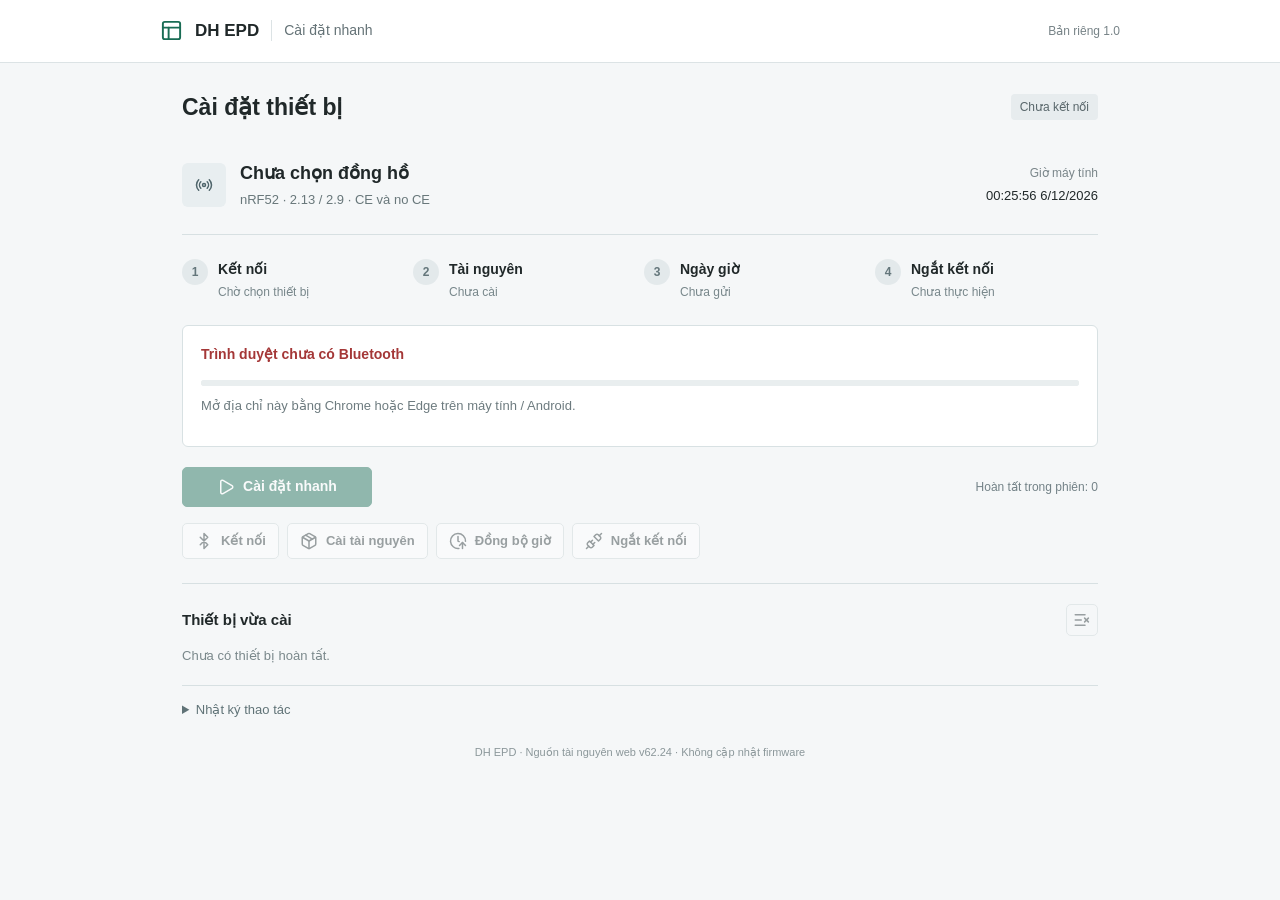
==== cai-dat-nhanh/index.html @ 700fead5 "Add files via upload" ====
<!DOCTYPE html>
<html lang="vi">
<head>
<script>window.DHQuickSetupMode=true;</script>
<link rel="stylesheet" href="quick.css">
    <meta name="epd-web-release" content="62.17">
    <meta charset="utf-8">
    <meta http-equiv="content-type" content="text/html; charset=utf-8">
    <meta name="viewport" content="width=device-width, initial-scale=1">
    <meta name="description" content="Kết nối và cài đặt đồng hồ mực điện tử: giờ, lịch, ảnh, ngày đánh dấu và cập nhật phần mềm.">
    <title>Thẻ mực điện tử - Điều khiển Bluetooth</title>
    <style>
        /* Base style reset */
        * {
            box-sizing: border-box;
            margin: 0;
            padding: 0;
        }

        [hidden] {
            display: none !important;
        }

        body {
            font-family: -apple-system, BlinkMacSystemFont, "Segoe UI", Roboto, Helvetica, Arial, sans-serif;
            line-height: 1.6;
            color: #333;
            background-color: #f5f5f5;
            padding: 10px;
            max-width: 100%;
            overflow-x: hidden;
        }

        /* Tab styles */
        .tabs-container {
            margin-bottom: 20px;
        }

        .tab-buttons {
            display: flex;
            background-color: #fff;
            border-radius: 8px 8px 0 0;
            overflow-x: auto;
            overflow-y: hidden;
            box-shadow: 0 2px 5px hwb(234 5% 13% / 0.843);
            scrollbar-width: thin;
        }

        .tab-button {
            flex: 0 0 auto;
            width: auto;
            padding: 15px 20px;
            text-align: center;
          
            border: none;
            border-bottom: 3px solid transparent;
            font-size: 16px;
            font-weight: 500;
            cursor: pointer;
            transition: all 0.3s;
            white-space: nowrap;
            min-width: 150px;
        }

        .tab-button:hover {
            background-color: #e0e0e0;
        }

        .clock75-direct-link {
            display: inline-flex;
            align-items: center;
            justify-content: center;
            text-decoration: none;
            background-color: #4a6ee0;
            color: white;
            margin: 5px;
            border-radius: 8px;
            min-height: 44px;
            box-sizing: border-box;
            box-shadow: 0 2px 5px rgba(0,0,0,0.1);
        }

        .clock75-direct-link:hover,
        .clock75-direct-link:focus-visible {
            background-color: #3a5ecf;
            color: white;
        }

        .tab-button.active {
            background-color: #fff;
            border-bottom: 3px solid #4a6ee0;
            color: #4a6ee0;
        }

        .tab-content {
            display: none;
            background-color: white;
            border-radius: 0 0 8px 8px;
            padding: 20px;
            box-shadow: 0 2px 8px rgba(0,0,0,0.1);
            animation: fadeIn 0.3s ease-in;
        }

        .tab-content.active {
            display: block;
        }

        @keyframes fadeIn {
            from { opacity: 0; }
            to { opacity: 1; }
        }

        /* Button style optimization */
        button {
            background-color: #4a6ee0;
            color: white;
            border: none;
            padding: 12px 16px;
            margin: 5px;
            border-radius: 8px;
            font-size: 16px;
            font-weight: 500;
            cursor: pointer;
            transition: all 0.2s;
            min-height: 44px; /* Touch friendly */
            flex: 1 1 auto;
            box-shadow: 0 2px 5px rgba(0,0,0,0.1);
        }

        button:hover {
            background-color: #3a5ecf;
            transform: translateY(-2px);
        }

        button:active {
            transform: translateY(0);
        }

        /* Button group layout */
        .button-group {
            max-width: 100%;
            min-width: 100%;
            display: flex;
            flex-wrap: wrap;
            margin: 10px 0;
            gap: 8px;
        }

        .button-group button {
            flex: 1 1 calc(50% - 10px);
            min-width: 120px;
        }

        .sleep-panel {
            margin: 18px 0;
            padding: 18px;
            border: 1px solid #d7e0f5;
            border-radius: 12px;
            background: linear-gradient(135deg, #f8faff 0%, #eef4ff 100%);
        }

        .sleep-panel h3 {
            margin-bottom: 4px;
            color: #294b9b;
            font-size: 19px;
        }

        .sleep-panel > p {
            margin-bottom: 14px;
            color: #526174;
        }

        .sleep-time-grid {
            display: grid;
            grid-template-columns: repeat(2, minmax(160px, 1fr));
            gap: 12px;
        }

        .sleep-time-grid label {
            display: flex;
            flex-direction: column;
            gap: 4px;
            font-weight: 600;
        }

        .sleep-time-grid input[type="time"],
        .sleep-time-grid select {
            margin: 0;
        }

        .sleep-capability-note {
            margin: 12px 0 0;
            padding: 10px 12px;
            border: 1px solid #e4bd68;
            border-radius: 8px;
            background: #fff8e7;
            color: #72500b;
            font-weight: 600;
        }

        .sleep-actions {
            display: grid;
            grid-template-columns: repeat(2, minmax(160px, 1fr));
            gap: 10px;
            margin-top: 14px;
        }

        .sleep-actions button {
            width: 100%;
            margin: 0;
        }

        .sleep-disable-button {
            background-color: #687386;
        }

        .sleep-disable-button:hover {
            background-color: #566071;
        }

        .sleep-status {
            margin-top: 12px;
            padding: 10px 12px;
            border-radius: 8px;
            background: #ffffff;
            border: 1px solid #dce3ee;
            color: #3f4b5c;
            font-weight: 500;
        }

        .sleep-status.success {
            border-color: #8bc99a;
            background: #eefaf1;
            color: #206b32;
        }

        .sleep-status.error {
            border-color: #e3a3a3;
            background: #fff2f2;
            color: #9a2929;
        }

        /* Form element optimization */
        input, select {
            width: 100%;
            padding: 12px;
            margin: 8px 0;
            border: 1px solid #ddd;
            border-radius: 8px;
            font-size: 16px;
            background-color: white;
            min-height: 44px; /* Touch friendly */
        }

        input[type="number"] {
            width: auto;
            min-width: 70px;
        }

        /* Main content area */
        .input-section, .preview-section {
            background-color: white;
            padding: 15px;
            border-radius: 10px;
            box-shadow: 0 2px 8px rgba(0,0,0,0.1);
        }

        .section-title {
            font-size: 18px;
            font-weight: 600;
            margin-bottom: 15px;
            display: flex;
            align-items: center;
            gap: 8px;
        }

        .input-group {
            margin-bottom: 15px;
        }

        .input-group label {
            display: block;
            margin-bottom: 5px;
            font-weight: 500;
        }

        /* Canvas area optimization */
        #canvas-box {
            position: relative;
            width: 100%;
            margin: 15px 0;
        }

        #canvas {
            width: auto;
            max-width: 800px;
             min-width: 600px;
            height: auto;
            border: 2px solid #ddd;
            border-radius: 8px;
            background-color: white;
            touch-action: manipulation;
            display: block;
            margin: 0 auto; /* Key - horizontal centering */
        }

        .log-box {
            margin-top: 15px;
        }
        
        #log {
            height: 200px;
            overflow-y: auto;
            background-color: #f9f9f9;
            border: 1px solid #ddd;
            border-radius: 5px;
            padding: 10px;
            font-family: monospace;
            font-size: 12px;
        }

        /* Image adjustment control area */
        .image-adjustments {
           max-width: 100%;
            min-width: 100%;
            background-color: white;
            padding: 15px;
            border-radius: 10px;
            margin: 10px 0;
            box-shadow: 0 2px 8px rgba(0,0,0,0.1);
        }

      .preview-container {
    display: flex;
    flex-direction: column;
    align-items: center;
    gap: 10px;
    width: 100%;
}

.preview-canvas-wrapper {
    width: 90%;
    max-width: 800px;
    margin: 0 auto;
    text-align: center;
}

#previewCanvas {
    width: 100%;
    height: auto;
    display: inline-block;
    border: 1px solid #ddd;
    border-radius: 8px;
    background-color: white;
    box-shadow: 0 2px 5px rgba(0,0,0,0.1);
}
  .canvas-container {
            background: white;
            width:  auto;
            border: 2px solid #494747;
            min-width:  auto;
            max-width:  auto;
            min-height: auto;
            max-height: auto;
            padding: 10px;
            border-radius: 8px;
            box-shadow: 0 2px 8px rgba(0,0,0,0.1);
        }
        /* Responsive design */
        @media (min-width: 768px) {
            .main-content {
                flex-direction: row;
            }
            
            .input-section {
                flex: 1;
            }
            
            .preview-section {
                flex: 1;
            }
            
            .button-group button {
                flex: 1 1 calc(33.333% - 10px);
            }
        }

        @media (max-width: 480px) {
            body {
                padding: 5px;
            }
            
            button {
                padding: 10px 12px;
                font-size: 14px;
            }
            
            .button-group button {
                flex: 1 1 100%;
            }
            
            .tab-button {
                padding: 10px 5px;
                font-size: 14px;
            }

            .sleep-time-grid,
            .sleep-actions {
                grid-template-columns: 1fr;
            }
        }

        /* Special button styles */
        #generateBtn {
            background-color: #28a745;
        }

        #generateBtn:hover {
            background-color: #218838;
        }

        .copy-btn {
            background-color: #6c757d;
        }

        .copy-btn:hover {
            background-color: #5a6268;
        }

        /* Element designer module styles */
        .editor-container {
            display: flex;
            gap: 20px;
            max-width: 100%;
            margin: 0 auto;
        }
        .control-panel {
            width: 280px;
            background: white;
            padding: 15px;
            border-radius: 8px;
            box-shadow: 0 2px 8px rgba(0,0,0,0.1);
            overflow-y: auto;
            max-height: 600px;
        }
        .canvas-container {
            flex: 1;
            background: white;
            padding: 10px;
            border-radius: 8px;
            box-shadow: 0 2px 8px rgba(0,0,0,0.1);
        }
        #canvas-editor {
            width: 100%;
            height: 400px;
            border: 1px solid #ccc;
            background-color: white;
            touch-action: none;
        }
        .control-group {
            margin-bottom: 15px;
            padding-bottom: 10px;
            border-bottom: 1px solid #eee;
        }
        .control-group:last-child {
            border-bottom: none;
        }
        .control-group h3 {
            font-size: 16px;
            margin-bottom: 8px;
            color: #333;
        }
        .sleep-confirm-overlay[hidden] { display: none; }
        .sleep-confirm-overlay {
            position: fixed; inset: 0; z-index: 10000;
            display: flex; align-items: center; justify-content: center;
            padding: 18px; background: rgba(15, 23, 42, 0.55);
        }
        .sleep-confirm-card {
            box-sizing: border-box; width: 100%; max-width: 380px;
            padding: 24px; border-radius: 14px; background: #fff;
            color: #1f2937; box-shadow: 0 16px 48px rgba(0, 0, 0, 0.25);
        }
        .sleep-confirm-card h3 { margin: 0 0 16px; }
        .sleep-confirm-time { display: flex; justify-content: space-between; margin: 12px 0; }
        .sleep-confirm-time strong { font-size: 24px; font-variant-numeric: tabular-nums; }
        .sleep-confirm-actions { display: flex; gap: 10px; margin-top: 20px; }
        .sleep-confirm-actions button { flex: 1; margin: 0; min-height: 44px; }
        #sleep-confirm-cancel { background: #64748b; }
    </style>

<style>
        * {
            margin: 0;
            padding: 0;
            box-sizing: border-box;
            font-family: Arial, sans-serif;
        }
        body {
            padding: 20px;
            background-color: #f5f5f5;
        }
        .editor-container {
            display: flex;
            gap: 20px;
            max-width: 900px;
            margin: 0 auto;
        }
        .control-panel {
            width: 280px;
            background: white;
            padding: 15px;
            border-radius: 8px;
            box-shadow: 0 2px 8px rgba(0,0,0,0.1);
            overflow-y: auto;
            max-height: 600px;
        }
        .canvas-container {
            background: white;
            padding: 10px;
            border-radius: 8px;
            box-shadow: 0 2px 8px rgba(0,0,0,0.1);
        }
       
        .control-group {
            margin-bottom: 15px;
            padding-bottom: 10px;
            border-bottom: 1px solid #eee;
        }
        .control-group:last-child {
            border-bottom: none;
        }
        .control-group h3 {
            font-size: 16px;
            margin-bottom: 8px;
            color: #333;
        }
        button, select, input, textarea {
            width: 100%;
            padding: 8px;
            margin-bottom: 8px;
            border: 1px solid #ddd;
            border-radius: 4px;
            font-size: 14px;
        }
        textarea {
            height: 60px;
            resize: none;
        }
        button {
            background-color: #4CAF50;
            color: white;
            border: none;
            cursor: pointer;
            transition: background-color 0.3s;
        }
        button:hover {
            background-color: #45a049;
        }
        button.secondary {
            background-color: #2196F3;
        }
        button.secondary:hover {
            background-color: #1976D2;
        }
        button.danger {
            background-color: #f44336;
        }
        button.danger:hover {
            background-color: #d32f2f;
        }
        .color-palette {
            display: flex;
            flex-wrap: wrap;
            gap: 5px;
            margin-bottom: 10px;
        }
        .color-option {
            width: 25px;
            height: 25px;
            border-radius: 50%;
            cursor: pointer;
            border: 2px solid transparent;
            transition: transform 0.2s;
        }
        .color-option:hover {
            transform: scale(1.1);
        }
        .color-option.selected {
            border-color: #333;
            transform: scale(1.1);
        }
        .position-controls {
            display: flex;
            gap: 5px;
        }
        .position-controls button {
            flex: 1;
            padding: 5px;
        }
        /* Background/image template preview */
        .template-preview {
            display: flex;
            flex-wrap: wrap;
            gap: 8px;
            margin-top: 8px;
            margin-bottom: 8px;
        }
        .template-item {
            width: 50px;
            height: 40px;
            border: 2px solid transparent;
            border-radius: 4px;
            cursor: pointer;
            overflow: hidden;
            position: relative;
            transition: transform 0.2s;
        }
        .template-item:hover {
            transform: scale(1.05);
        }
        .template-item.selected {
            border-color: #4CAF50;
        }
        .template-item img {
            width: 100%;
            height: 100%;
            object-fit: contain;
        }
        /* Text style controls */
        .text-style {
            display: flex;
            gap: 5px;
            margin-bottom: 8px;
        }
        .text-style button {
            padding: 4px;
            flex: 1;
            margin-bottom: 0;
        }
        /* Upload button styles */
        .upload-btn {
            position: relative;
            overflow: hidden;
        }
        .upload-btn input {
            position: absolute;
            top: 0;
            left: 0;
            width: 100%;
            height: 100%;
            opacity: 0;
            cursor: pointer;
        }
        /* Preview delete button */
        .preview-remove {
            position: absolute;
            top: 2px;
            right: 2px;
            width: 16px;
            height: 16px;
            background: rgba(255,0,0,0.8);
            color: white;
            border-radius: 50%;
            font-size: 10px;
            display: flex;
            align-items: center;
            justify-content: center;
            cursor: pointer;
            display: none;
            z-index: 10;
        }
        .template-item:hover .preview-remove {
            display: flex;
        }
        /* Size adjustment controls */
        .size-controls {
            margin-top: 8px;
            display: none;
        }
        .size-controls.show {
            display: block;
        }
        .size-inputs {
            display: flex;
            gap: 8px;
            margin-bottom: 8px;
        }
        .size-inputs input {
            flex: 1;
            padding: 6px;
        }
        /* QR code generation controls */
        .qrcode-controls {
            margin-top: 10px;
            padding-top: 10px;
            border-top: 1px solid #eee;
        }
        .qrcode-controls textarea {
            height: 80px;
            margin-bottom: 8px;
        }
        /* Element action buttons */
        .element-actions {
            display: flex;
            gap: 5px;
            margin-bottom: 8px;
        }
        .element-actions button {
            flex: 1;
            padding: 6px;
            font-size: 12px;
        }
        /* Shape parameter controls */
        .shape-params {
            display: none;
            gap: 5px;
            margin-bottom: 8px;
        }
        .shape-params.show {
            display: flex;
        }
        .shape-params input {
            flex: 1;
            padding: 6px;
        }
        .icon-preview {
            font-size: 24px;
            text-align: center;
            margin: 5px 0;
        }
        /* Icon asset container */
        .icon-materials-container {
            max-height: 200px;
            overflow-y: auto;
            padding: 5px;
            border: 1px solid #eee;
            border-radius: 4px;
            margin-bottom: 10px;
        }
        /* Rotation controls */
        .rotate-controls {
            display: flex;
            align-items: center;
            gap: 8px;
            margin-bottom: 8px;
        }
        .rotate-controls input {
            flex: 2;
        }
        .rotate-controls button {
            flex: 1;
        }
        /* Background color selection */
        .bg-color-selector {
            display: flex;
            align-items: center;
            gap: 8px;
            margin-bottom: 8px;
        }
        .bg-color-picker {
            width: 40px;
            height: 30px;
            border: 1px solid #ddd;
            border-radius: 4px;
            cursor: pointer;
            padding: 2px;
        }
        .bg-color-value {
            flex: 1;
            font-size: 12px;
        }
        /* Local image icon */
        .local-image-btn {
            background-color: #9c27b0;
        }
        .local-image-btn:hover {
            background-color: #7b1fa2;
        }

        .language-toolbar {
            display: flex;
            justify-content: flex-end;
            align-items: center;
            gap: 10px;
            margin-bottom: 12px;
            padding: 10px 12px;
            background: #ffffff;
            border-radius: 10px;
            box-shadow: 0 2px 8px rgba(0,0,0,0.08);
        }

        .language-toolbar label {
            font-weight: 600;
            color: #333;
            white-space: nowrap;
        }

        .language-toolbar select {
            width: auto;
            min-width: 150px;
            margin: 0;
        }

        .quick-editor-tools {
            margin: 12px 0;
            padding: 10px;
            border: 1px solid #d8dde5;
            border-radius: 8px;
            background: #f8fafc;
        }

        .quick-tool-buttons,
        .quick-tool-options {
            display: flex;
            align-items: center;
            flex-wrap: wrap;
            gap: 7px;
        }

        .quick-tool-button {
            width: 38px;
            height: 38px;
            padding: 0;
            display: inline-flex;
            align-items: center;
            justify-content: center;
            border: 1px solid #cfd6df;
            border-radius: 5px;
            background: #fff;
            color: #111827;
            font-size: 20px;
            cursor: pointer;
        }

        .quick-tool-button:hover {
            background: #eef2f7;
        }

        .quick-tool-button.active {
            color: #fff;
            background: #2563eb;
            border-color: #1d4ed8;
        }

        .quick-tool-button:disabled {
            opacity: 0.4;
            cursor: default;
        }

        .quick-tool-options {
            margin-top: 9px;
            padding-top: 9px;
            border-top: 1px solid #d8dde5;
        }

        .quick-tool-options[hidden] {
            display: none;
        }

        .quick-tool-options input,
        .quick-tool-options select,
        .quick-tool-options textarea {
            width: auto;
            margin: 0;
        }

        .quick-tool-options textarea {
            min-width: 220px;
        }

        #quick-editor-status,
        #clock-quick-editor-status {
            margin-top: 8px;
            color: #475569;
            font-size: 13px;
        }

        #canvas.quick-editor-active,
        #clock-image-canvas.quick-editor-active {
            cursor: crosshair;
            touch-action: none;
        }

        #tab-dfu {
            max-width: 760px;
            margin: 0 auto;
        }

        .dfu-card {
            padding: 18px;
            border: 1px solid #dbe3ec;
            border-radius: 12px;
            background: #fff;
        }

        .dfu-card h3 {
            margin-bottom: 8px;
            color: #1f2937;
        }

        .dfu-note,
        .dfu-warning {
            margin: 12px 0;
            padding: 11px 13px;
            border-radius: 9px;
        }

        .dfu-note {
            color: #1e3a5f;
            background: #eaf3ff;
            border: 1px solid #b9d7ff;
        }

        .dfu-warning {
            color: #7c2d12;
            background: #fff7ed;
            border: 1px solid #fdba74;
        }

        .dfu-file-row {
            display: grid;
            gap: 8px;
            margin: 14px 0;
        }

        #dfu-file {
            width: 100%;
            padding: 10px;
            border: 1px solid #cbd5e1;
            border-radius: 8px;
            background: #f8fafc;
        }

        #dfu-package-info,
        #dfu-status {
            min-height: 24px;
            overflow-wrap: anywhere;
        }

        #dfu-progress {
            width: 100%;
            height: 20px;
            margin: 12px 0 5px;
        }

        #dfu-start-button {
            width: 100%;
            min-height: 48px;
            margin: 5px 0;
            font-size: 16px;
            font-weight: 700;
        }

        .dfu-secondary-actions {
            display: grid;
            grid-template-columns: repeat(2, minmax(0, 1fr));
            gap: 10px;
            margin-top: 8px;
        }

        .dfu-secondary-actions button {
            width: 100%;
            min-height: 44px;
            margin: 0;
            background: #64748b;
        }

        @media (max-width: 560px) {
            .dfu-secondary-actions {
                grid-template-columns: 1fr;
            }
        }

        #dfu-log {
            width: 100%;
            min-height: 130px;
            margin-top: 8px;
            padding: 10px;
            border: 1px solid #cbd5e1;
            border-radius: 8px;
            color: #334155;
            background: #f8fafc;
            resize: vertical;
        }
    </style>

    <!-- dithering.js not in repo -->
    <!-- utils.js not in repo -->
</head>

<body>
    <div class="language-toolbar">
        <label for="language-selector">Language:</label>
        <select id="language-selector" aria-label="Language selector">
            <option value="vi">Tiếng Việt</option>
            <option value="en">English</option>
        </select>
    </div>

    <script src="website-en-1.js?v=v62.24"></script>
    <script src="website-en-2.js?v=v62.24"></script>
    <script src="website-en-3.js?v=v62.24"></script>
    <script src="website-en-clock-album.js?v=v62.24"></script>
    <script src="website-i18n.js?v=v62.24"></script>
    <script src="clock-image-processing.js?v=v62.24"></script>
    <script src="shared-battery.js?v=v62.24"></script>
    <script>
        const APP_TRANSLATIONS = {
            vi: {
                "E-Paper Tag - Bluetooth Controller": "Thẻ mực điện tử - Điều khiển Bluetooth",
                "Language selector": "Bộ chọn ngôn ngữ",
                "Language:": "Ngôn ngữ:",
                "E-Paper Settings": "Cài đặt màn hình E-Paper",
                "Battery voltage": "Điện áp pin",
                "Not connected": "Chưa kết nối",
                "Not reported by this clock.": "Đồng hồ chưa gửi điện áp.",
                "Voltage appears when the clock sends a measurement.": "Điện áp sẽ hiện khi đồng hồ gửi số đo.",
                "Measured by the connected clock.": "Số đo do đồng hồ đang kết nối gửi về.",
                "Connect a clock to view its battery voltage.": "Kết nối đồng hồ để xem điện áp pin.",
                "Countdown Module": "Bộ đếm ngược",
                "Image Transfer": "Truyền ảnh",
                "Template Designer": "Thiết kế mẫu",
                "E-Paper Bluetooth Controller - Connect device first before setting clock": "Bộ điều khiển E-Paper qua Bluetooth - Hãy kết nối thiết bị trước khi đặt giờ",
                "Scan Devices": "Quét thiết bị",
                "Reconnect": "Kết nối lại",
                "Clear Logs": "Xóa nhật ký",
                "Device: not connected": "Thiết bị: chưa kết nối",
                "Set Time:": "Cài giờ:",
                "Switch to Clock Mode": "Chuyển sang chế độ đồng hồ",
                "Monthly calendar": "Lịch tháng",
                "Toggle Clock Color": "Đổi màu đồng hồ",
                "Set Image Mode": "Chuyển sang chế độ ảnh",
                "Toggle B&W Color Inversion": "Đảo màu đen/trắng",
                "Rotate Screen 180 deg": "Xoay màn hình 180 độ",
                "Set Partial Refresh Calibration (also command input)": "Cài hiệu chỉnh làm mới cục bộ (kiêm ô nhập lệnh)",
                "(No response? Click) Refresh": "(Không phản hồi? Bấm) Làm mới",
                "Send AA": "Gửi AA",
                "Send AB": "Gửi AB",
                "Start Hour:": "Giờ bắt đầu:",
                "End Hour:": "Giờ kết thúc:",
                "Enable Sleep (no refresh during white screen interval)": "Bật ngủ (không làm mới trong khoảng màn hình trắng)",
                "Disable Sleep (screen refreshes during white screen hours)Power Save + Repair)": "Tắt ngủ (màn hình vẫn làm mới trong giờ màn hình trắng - tiết kiệm pin + sửa lỗi)",
                "Screen sleep schedule": "Hẹn giờ nghỉ màn hình",
                "The clock keeps running, but the display stops refreshing during this period.": "Đồng hồ vẫn chạy, nhưng màn hình sẽ ngừng làm mới trong khoảng thời gian này.",
                "Sleep from": "Bắt đầu nghỉ",
                "Wake at": "Hoạt động lại",
                "Save and enable": "Lưu và bật hẹn giờ",
                "Confirm sleep schedule": "Xác nhận hẹn giờ",
                "Sleep time": "Giờ nghỉ",
                "Wake time": "Giờ bật lại",
                "Repeats every day.": "Lặp lại mỗi ngày.",
                "Wake time is on the following day.": "Giờ bật lại vào ngày hôm sau.",
                "Confirm": "Xác nhận",
                "Cancel": "Hủy bỏ",
                "Disable schedule": "Tắt hẹn giờ",
                "Sleep schedule has not been read yet.": "Chưa đọc trạng thái hẹn giờ từ thiết bị.",
                "Connect the device before changing the sleep schedule.": "Hãy kết nối thiết bị trước khi thay đổi hẹn giờ ngủ.",
                "Start and wake times must be different.": "Giờ bắt đầu và giờ hoạt động lại phải khác nhau.",
                "Sleep schedule saved.": "Đã lưu và bật hẹn giờ ngủ.",
                "Sleep schedule disabled.": "Đã tắt hẹn giờ ngủ.",
                "Sleep schedule is enabled.": "Hẹn giờ ngủ đang bật.",
                "Sleep schedule error:": "Lỗi hẹn giờ ngủ:",
                "Reading sleep schedule...": "Đang đọc lịch ngủ từ thiết bị…",
                "Saving sleep schedule...": "Đang lưu lịch ngủ, vui lòng chờ thiết bị xác nhận…",
                "This firmware has not confirmed sleep schedule support. Install CE 2.9 v18.4 to use it.": "Đồng hồ chưa xác nhận hỗ trợ hẹn giờ ngủ. Hãy kết nối lại và thử; nếu vẫn không được, vui lòng liên hệ hỗ trợ.",
                "The device could not save the schedule. Wait a few seconds and try again.": "Thiết bị chưa lưu được lịch. Chờ vài giây rồi bấm lưu lại.",
                "Enter both sleep and wake times.": "Bạn hãy nhập đủ giờ bắt đầu ngủ và giờ thức dậy.",
                "Example: 23:00 to 07:00 pauses the display overnight, every day.": "Ví dụ: 23:00 đến 07:00 là nghỉ qua đêm, lặp lại mỗi ngày.",
                "Extra settings": "Cài đặt thêm",
                "The device did not confirm these times. Please reconnect and read the schedule again.": "Thiết bị chưa xác nhận đúng giờ đã chọn. Bạn hãy kết nối lại để đọc lịch.",
                "DA14585: schedule command sent, but this firmware does not confirm saving.": "Đã gửi lịch ngủ nhưng đồng hồ chưa xác nhận đã lưu. Hãy kết nối lại để kiểm tra.",
                "This DA14585 firmware only supports whole hours; minutes were ignored.": "Đồng hồ chỉ hỗ trợ giờ tròn; phần phút không được áp dụng.",
                "This DA14585 device supports whole-hour schedules only. Minutes are fixed at :00.": "Đồng hồ này chỉ hỗ trợ giờ tròn; phút được cố định là :00.",
                "2.13\" low-res clock parking sign - Enter number:": "Biển số/đồng hồ 2.13\" độ phân giải thấp - Nhập số:",
                "Set Number Display": "Cài hiển thị số",
                "Activate (not needed if display is working):": "Kích hoạt (không cần nếu màn hình đang hoạt động):",
                "Activate": "Kích hoạt",
                "Countdown Date Picker - Select to apply": "Chọn ngày đếm ngược - Chọn để áp dụng",
                "Select a date:": "Chọn ngày:",
                "Settings": "Cài đặt",
                "Input Settings": "Cài đặt nội dung",
                "Enter text (max 8 chars)": "Nhập chữ (tối đa 8 ký tự)",
                "Countdown Interface": "Giao diện đếm ngược",
                "Clock Countdown": "Đếm ngược dạng đồng hồ",
                "Clock Countdown Interface": "Giao diện đếm ngược dạng đồng hồ",
                "Font Selection (desktop only)": "Chọn phông chữ (chỉ máy tính)",
                "Font Size (50%-150%)": "Cỡ chữ (50%-150%)",
                "Adjust font display ratio. Too large may truncate characters": "Điều chỉnh tỷ lệ hiển thị chữ. Quá lớn có thể bị cắt ký tự",
                "Invert Colors": "Đảo màu",
                "Show Grid": "Hiện lưới",
                "Start Countdown": "Bắt đầu đếm ngược",
                "Stop Countdown": "Dừng đếm ngược",
                "Upload Image to Screen": "Tải ảnh lên màn hình",
                "Screen Size:": "Kích thước màn hình:",
                "4.2\" Transfer": "Truyền ảnh 4.2\"",
                "4.2\" Calendar Small": "Lịch nhỏ 4.2\"",
                "7.5\" Transfer": "Truyền ảnh 7.5\"",
                "7.5\" Calendar Small": "Lịch nhỏ 7.5\"",
                "2.9\" Transfer": "Truyền ảnh 2.9\"",
                "Dithering Algorithm:": "Thuật toán phối điểm:",
                "BWR No Dithering": "BWR không phối điểm",
                "BWR Floyd-Steinberg": "BWR Floyd-Steinberg",
                "BWR Atkinson": "BWR Atkinson",
                "BWR Bayer": "BWR Bayer",
                "BWR Stucki": "BWR Stucki",
                "BWR Jarvis-Judice-Ninke": "BWR Jarvis-Judice-Ninke",
                "No Dithering": "Không phối điểm",
                "Floyd-Steinberg": "Floyd-Steinberg",
                "Atkinson": "Atkinson",
                "Bayer": "Bayer",
                "Stucki": "Stucki",
                "Jarvis-Judice-Ninke": "Jarvis-Judice-Ninke",
                "Threshold (B&W mode):": "Ngưỡng (chế độ đen/trắng):",
                "Rotation:": "Xoay:",
                "0 deg": "0 độ",
                "Scale:": "Tỷ lệ:",
                "Reload": "Tải lại",
                "Stretch to Screen": "Kéo giãn vừa màn hình",
                "Fit to Screen": "Vừa màn hình",
                "Reset to 100%": "Đặt lại 100%",
                "Rotate CW 90 deg": "Xoay phải 90 độ",
                "Rotate CCW 90 deg": "Xoay trái 90 độ",
                "Reset Rotation": "Đặt lại xoay",
                "Quick image editing tools": "Công cụ chỉnh sửa nhanh trên ảnh",
                "Brush": "Bút vẽ",
                "Eraser": "Tẩy",
                "Add text": "Thêm chữ",
                "To-do item": "Việc cần làm",
                "Schedule / timetable": "Bảng lịch / thời khóa biểu",
                "Undo": "Hoàn tác",
                "Redo": "Làm lại",
                "Clear drawing": "Xóa nội dung đã vẽ",
                "Color:": "Màu:",
                "Black": "Đen",
                "Red": "Đỏ",
                "White": "Trắng",
                "Stroke width:": "Độ dày:",
                "Enter text": "Nhập chữ cần thêm",
                "Font:": "Font:",
                "Size:": "Cỡ:",
                "Add text, then click a position on the image": "Thêm chữ rồi bấm vị trí trên ảnh",
                "Enter a to-do item": "Nhập việc cần làm",
                "Add item, then click a position on the image": "Thêm ô việc rồi bấm vị trí trên ảnh",
                "Days:": "Số ngày:",
                "Rows:": "Số dòng:",
                "Font size:": "Cỡ chữ:",
                "Enter one cell per line": "Nhập nội dung từng ô, cách nhau bằng xuống dòng",
                "Create schedule": "Tạo bảng lịch",
                "Choose a tool to begin editing the image.": "Chọn một công cụ để bắt đầu chỉnh sửa ảnh.",
                "Drag on the image to draw.": "Giữ chuột hoặc chạm và kéo trên ảnh để vẽ.",
                "Drag to erase to white.": "Giữ chuột hoặc chạm và kéo để tẩy thành màu trắng.",
                "Enter text, click Add text, then click a position on the image.": "Nhập chữ, bấm nút Thêm chữ, sau đó bấm vị trí trên ảnh.",
                "Enter an item, click Add item, then click a position on the image.": "Nhập việc cần làm, bấm nút Thêm ô việc, sau đó bấm vị trí trên ảnh.",
                "Configure the table, then click Create schedule.": "Thiết lập bảng rồi bấm Tạo bảng lịch.",
                "Drawing cleared.": "Đã xóa nội dung vẽ nhanh.",
                "Enter text before choosing a position.": "Hãy nhập chữ trước khi chọn vị trí.",
                "Click the image where the text should be placed.": "Bấm vào vị trí muốn đặt chữ trên ảnh.",
                "Enter a to-do item first.": "Hãy nhập nội dung việc cần làm trước.",
                "Click the image where the item should be placed.": "Bấm vào vị trí muốn đặt ô việc trên ảnh.",
                "Content added. Continue editing or use Undo.": "Đã thêm nội dung. Bạn có thể tiếp tục hoặc dùng hoàn tác.",
                "Schedule created. Each input line fills cells from left to right.": "Đã tạo bảng lịch. Mỗi dòng nội dung được điền lần lượt từ trái sang phải.",
                "Period": "Tiết",
                "Image Adjustment": "Chỉnh ảnh",
                "Brightness:": "Độ sáng:",
                "Contrast:": "Độ tương phản:",
                "Saturation:": "Độ bão hòa:",
                "Diffusion Strength:": "Độ mạnh khuếch tán:",
                "ApplyImage Adjustment": "Áp dụng chỉnh ảnh",
                "Upload to Screen Now": "Tải lên màn hình ngay",
                "Set element width & height": "Cài chiều rộng & chiều cao phần tử",
                "ApplySize": "Áp dụng kích thước",
                "Rotate Element": "Xoay phần tử",
                "Apply": "Áp dụng",
                "Delete Element": "Xóa phần tử",
                "Copy Element": "Sao chép phần tử",
                "To Front": "Đưa lên trước",
                "To Back": "Đưa ra sau",
                "Add Element": "Thêm phần tử",
                "Image/Icon": "Ảnh/Biểu tượng",
                "Text": "Chữ",
                "Rectangle": "Hình chữ nhật",
                "Circle": "Hình tròn",
                "Triangle": "Tam giác",
                "Line": "Đường thẳng",
                "Star": "Ngôi sao",
                "Custom Text": "Chữ tùy chỉnh",
                "Select Color": "Chọn màu",
                "Bold": "Đậm",
                "Italic": "Nghiêng",
                "Underline": "Gạch chân",
                "Update Text": "Cập nhật chữ",
                "Move Up": "Di chuyển lên",
                "Move Left": "Di chuyển trái",
                "Move Down": "Di chuyển xuống",
                "Move Right": "Di chuyển phải",
                "GenerateQR Code": "Tạo mã QR",
                "Solid": "Màu đơn",
                "NoteMemo": "Ghi chú",
                "Namecard": "Danh thiếp",
                "Gradient1": "Chuyển màu 1",
                "Gradient2": "Chuyển màu 2",
                "Gradient3": "Chuyển màu 3",
                "Random": "Ngẫu nhiên",
                "ClassSchedule": "Thời khóa biểu",
                "Items": "Vật dụng",
                "Upload Background Image": "Tải ảnh nền lên",
                "Apply Background": "Áp dụng nền",
                "Upload Custom Icon": "Tải biểu tượng riêng",
                "Save Canvas as Image (can restore via background upload)": "Lưu khung vẽ thành ảnh (có thể khôi phục bằng tải ảnh nền)",
                "Clear All Canvas Elements": "Xóa toàn bộ phần tử trên khung vẽ",
                "Apply Template & Go to Transfer": "Áp dụng mẫu & sang phần truyền ảnh",
                "Log:": "Nhật ký:",
                "Click again to toggle clock faces on nRF52": "Bấm lại để đổi mặt đồng hồ trên nRF52",
                "Click to switch to calendar mode": "Hiển thị lịch tháng",
                "Click to toggle clock color": "Bấm để đổi màu đồng hồ",
                "DA14585 restores image mode; nRF52 opens Image Transfer for a new upload": "DA14585 khôi phục chế độ ảnh; nRF52 mở phần truyền ảnh để tải ảnh mới",
                "Click to set inverse color mode": "Bấm để bật/tắt chế độ đảo màu",
                "Click to flip screen mode": "Bấm để lật màn hình",
                "Calibrate red partial refresh (hex 01-0f). Disable red and calibrate black (10-f0). Higher = darker": "Hiệu chỉnh làm mới cục bộ màu đỏ (hex 01-0f). Tắt đỏ và chỉnh đen (10-f0). Số càng cao càng đậm",
                "Send command AA via RxTx": "Gửi lệnh AA qua RxTx",
                "Send command AB via RxTx": "Gửi lệnh AB qua RxTx",
                "Click to enable no-refresh during time interval": "Bấm để bật không làm mới trong khoảng thời gian",
                "Click to disable no-refresh during time interval": "Bấm để tắt không làm mới trong khoảng thời gian",
                "Number:": "Số:",
                "Enter activation code:": "Nhập mã kích hoạt:",
                "Days until": "Days until",
                "Enter 1-8 characters": "Nhập 1-8 ký tự",
                "Dithering algorithm": "Thuật toán phối điểm",
                "Width": "Rộng",
                "Height": "Cao",
                "Params1": "Tham số 1",
                "Params2": "Tham số 2",
                "Please enter textContent": "Vui lòng nhập nội dung chữ",
                "Please enter content to generateQR Code text/URL/contact info, etc.": "Nhập nội dung để tạo mã QR: văn bản/URL/liên hệ..."
                ,"Scanning...": "Đang quét...",
                "Connecting...": "Đang kết nối...",
                "Disconnect": "Ngắt kết nối",
                "Disconnected.": "Đã ngắt kết nối.",
                "Connection failed: ": "Kết nối thất bại: ",
                "Scan cancelled or failed: ": "Đã hủy quét hoặc quét thất bại: ",
                "Connecting: ": "Đang kết nối: ",
                "Device:": "Thiết bị:",
                "Detected protocol:": "Đã nhận dạng giao thức:",
                "Service unavailable. Is Bluetooth connected?": "Không có dịch vụ. Bluetooth đã kết nối chưa?",
                "Connect a device first.": "Hãy kết nối thiết bị trước.",
                "nRF52 Picture Mode is activated automatically after uploading a new image.": "Chế độ ảnh nRF52 sẽ tự bật sau khi tải ảnh mới lên.",
                "nRF52 image uploaded; Picture Mode is now active.": "Đã tải ảnh nRF52; chế độ ảnh đang hoạt động.",
                "Refresh screen": "Làm mới màn hình",
                "Starting image send mode:": "Bắt đầu gửi ảnh chế độ:",
                "size": "kích thước",
                "bytes": "byte",
                "Upload complete, time:": "Tải lên hoàn tất, thời gian:",
                "s": "giây",
                "Time set to: ": "Đã cài giờ: ",
                "Set no-refresh time period: ": "Đã cài khoảng không làm mới: ",
                "Week": "Thứ ",
                "Please select a countdown date": "Vui lòng chọn ngày đếm ngược",
                "Invalid countdown date": "Ngày đếm ngược không hợp lệ",
                "Countdown date must be between 2000 and 2099": "Ngày đếm ngược phải nằm trong khoảng 2000 đến 2099",
                "Please select an icon or generate QR code first!": "Vui lòng chọn biểu tượng hoặc tạo mã QR trước!",
                "Please select a text element first!": "Vui lòng chọn phần tử chữ trước!",
                "Please select a text element to edit!": "Vui lòng chọn phần tử chữ để sửa!",
                "Please select an element first!": "Vui lòng chọn một phần tử trước!"
            }
        };

        window.EpdWebsiteI18n.configure(APP_TRANSLATIONS.vi,window.EpdWebsiteEnglish);
        function getCurrentLanguage(){return window.EpdWebsiteI18n.current();}
        function translateText(text,lang=getCurrentLanguage()){return window.EpdWebsiteI18n.translate(text,lang);}
        function t(text){return translateText(text);}
        function applyLanguage(lang=getCurrentLanguage()){
            window.EpdWebsiteI18n.apply(lang);
            if(typeof updateTimeSetterLabel==='function')updateTimeSetterLabel();
        }

        document.addEventListener('DOMContentLoaded', () => {
            const selector = document.getElementById('language-selector');
            const initialLanguage = getCurrentLanguage();
            const supportedScreenProfiles = new Set([
                'da14585_2.13_212x104',
                'da14585_2.13_250x128',
                'da14585_4.2_400x300',
                'nrf52_2.13_250x128',
                'nrf52_2.9_296x128',
                'nrf52_4.2_400x300',
                'nrf52_4.2_400x300_bw1619',
                'nrf52_7.5_800x480'
            ]);
            document.querySelectorAll('#screen-size option').forEach(option => {
                if (!supportedScreenProfiles.has(option.value)) option.remove();
            });
            if (selector) {
                selector.value = initialLanguage;
                selector.addEventListener('change', event => applyLanguage(event.target.value));
            }
            applyLanguage(initialLanguage);

            window.EpdWebsiteI18n.observe();
        });
    </script>
   
    <div class="tabs-container">
        <div class="tab-buttons">
            <button class="tab-button active" data-tab="tab-settings">E-Paper Settings</button>
            <button class="tab-button" data-tab="tab-countdown">Countdown Module</button>
            <button class="tab-button" data-tab="tab-image">Image Transfer</button>
            <button class="tab-button" data-tab="tab-price-tags">Thẻ giá</button>
            <button id="clock-image-tab-button" class="tab-button" data-tab="tab-clock-image">Đồng hồ và ảnh</button>
            <button class="tab-button" data-tab="tab-vn-todo">Việc cần làm</button>
            <button class="tab-button" data-tab="tab-date-marks" style="min-width:200px">Đánh dấu ngày tháng</button>
            <a id="clock75-original-button" class="tab-button clock75-direct-link" href="clock75/html/index.html?v=62.17">Đồng hồ 7.5</a>
            <button id="dfu-tab-button" class="tab-button" data-tab="tab-dfu">Settings</button>
            <button class="tab-button" data-tab="tab-led-effects">Đèn / hiệu ứng</button>
        </div>
    </div>

   
    <div id="tab-settings" class="tab-content active">
        <h2>E-Paper Bluetooth Controller - Connect device first before setting clock</h2>
        
       
        <div class="button-group">
            <button id="connectbutton" type="button" onclick="preConnect();">Scan Devices</button>
            <button id="reconnectbutton" type="button" onclick="reConnect();">Reconnect</button>
            <label for="ble-scan-filter">Bộ lọc:</label>
            <select id="ble-scan-filter" style="width:auto; margin:0; max-width:100%;">
                <option value="supported">Đồng hồ hỗ trợ</option>
                <option value="nrf">NRF_EPD</option>
                <option value="dlg">DLG-CLOCK</option>
                <option value="all">Tất cả thiết bị</option>
            </select>
            <button type="button" onclick="document.getElementById('log').innerHTML = '';">Clear Logs</button>
            <span id="device-protocol">Device: not connected</span>
        </div>
        <div id="shared-battery" style="padding:12px 16px;margin:12px 0;border:1px solid #d8e1eb;border-radius:10px;background:#f5f8fc;">
            <div>Battery voltage</div>
            <strong id="shared-battery-value" role="status" aria-live="polite">Not connected</strong>
            <div id="shared-battery-hint" style="font-size:13px;color:#52637a;">Connect a clock to view its battery voltage.</div>
        </div>

        
        <div class="button-group">
            <button id="time-setter" onclick="setTime()">Set Time: </button> <br>
            <input type="number" max="24" min="0" id="hour-offset" value="0" style="width: 40px;">
            <label for="week-start-selector">Ngày đầu tuần:</label>
            <select id="week-start-selector" onchange="setWeekStartFromUi()" style="width:auto; margin:0;">
                <option value="1" selected>Thứ 2</option>
                <option value="0">Chủ Nhật</option>
            </select>
            <span id="week-start-status">Áp dụng khi cài giờ hoặc chuyển chế độ.</span>
        </div>

        <div class="button-group">
            <button type="button" onclick="switchDisplayMode(2)" title="Click again to toggle clock faces on nRF52">Switch to Clock Mode</button>
            <button type="button" onclick="switchDisplayMode(1)" title="Click to switch to calendar mode">Monthly calendar</button>
        </div>

        <section id="clock-face-panel" style="padding:16px;border:1px solid #d6dfd7;border-radius:10px;margin:16px 0" aria-labelledby="clock-face-title">
            <h3 id="clock-face-title">Chọn giao diện đồng hồ</h3>
            <p id="clock-face-availability" role="status" aria-live="polite">Kết nối đồng hồ để xem những giao diện phù hợp.</p>
            <div id="clock-face-controls" hidden>
                <label for="clock-face-select">Giao diện muốn dùng</label>
                <select id="clock-face-select" style="max-width:480px;width:100%"></select>
                <div><img id="clock-face-preview" alt="Hình minh họa giao diện đã chọn" width="592" height="256" style="max-width:100%;height:auto;border:1px solid #ddd;margin:12px 0;background:white"></div>
                <p id="clock-face-preview-status" role="status"></p>
                <p id="clock-face-description"></p>
                <button id="clock-face-apply" type="button">Hiển thị trên đồng hồ</button>
                <p id="clock-face-status" role="status" aria-live="polite"></p>
            </div>
        </section>
        <section id="calendar-face-panel" style="padding:16px;border:1px solid #d6dfd7;border-radius:10px;margin:16px 0" aria-labelledby="calendar-face-title">
            <h3 id="calendar-face-title">Chọn giao diện lịch</h3>
            <p id="calendar-face-availability" role="status" aria-live="polite">Kết nối đồng hồ để xem những giao diện lịch phù hợp.</p>
            <div id="calendar-face-controls" hidden>
                <label for="calendar-face-select">Giao diện lịch muốn dùng</label>
                <select id="calendar-face-select" style="max-width:480px;width:100%"></select>
                <div><img id="calendar-face-preview" alt="Hình minh họa giao diện lịch đã chọn" width="592" height="256" style="max-width:100%;height:auto;border:1px solid #ddd;margin:12px 0;background:white"></div>
                <p id="calendar-face-preview-status" role="status"></p>
                <p id="calendar-face-description"></p>
                <button id="calendar-face-apply" type="button">Hiển thị lịch trên đồng hồ</button>
                <p id="calendar-face-status" role="status" aria-live="polite"></p>
            </div>
        </section>
      <section style="max-width:860px;margin:16px auto;padding:16px;border:1px solid #ccd7d3;border-radius:10px" id="daily-quote-section">
        <h2>Danh ngôn mỗi ngày</h2>
        <p id="daily-quote-availability" role="status">Kết nối đồng hồ có hỗ trợ để sử dụng danh ngôn mỗi ngày.</p>
        <div id="daily-quote-controls" hidden>
          <p>Chọn bộ câu có sẵn, hoặc nhập nhiều câu riêng rồi lưu một lần.</p>
          <label><input type="checkbox" id="daily-quote-enable" checked style="width:auto"> Hiển thị danh ngôn dưới giờ</label>
          <div class="quote-source-choices"><button type="button" id="daily-quote-built-in" aria-pressed="false">100 câu có sẵn</button><button type="button" id="daily-quote-personal" aria-pressed="false">Câu riêng của tôi</button><button type="button" id="daily-quote-mixed" aria-pressed="false" disabled>Kết hợp cả hai</button></div>
          <p id="daily-quote-current" role="status">Kết nối để đọc lựa chọn đang dùng.</p>
          <p id="daily-quote-mixed-hint">Lưu ít nhất một câu riêng để dùng Kết hợp cả hai.</p>
          <div id="daily-quote-editor" hidden>
            <label for="daily-quote-bulk">Các câu của tôi — mỗi dòng một câu, tối đa 50 câu</label>
            <textarea id="daily-quote-bulk" rows="7" placeholder="Hôm nay sống tốt, ngày mai thêm vui.&#10;Mỗi ngày một niềm vui." style="width:100%;box-sizing:border-box;min-height:140px;resize:vertical;font-size:16px"></textarea>
            <p id="daily-quote-count">0 / 50 câu riêng</p>
            <canvas id="daily-quote-preview" width="168" height="38" style="width:min(100%,336px);image-rendering:pixelated;border:1px solid #ddd" aria-label="Xem trước câu đầu tiên"></canvas><p id="daily-quote-fit">Mỗi câu tự chia tối đa hai dòng trên đồng hồ.</p>
            <button type="button" id="daily-quote-save">Lưu và hiển thị câu riêng</button><button type="button" id="daily-quote-discard">Bỏ thay đổi</button>
          </div>
          <button type="button" id="daily-quote-recover" hidden>Dừng lưu</button>
          <progress id="daily-quote-progress" max="100" value="0" style="width:100%"></progress><p id="daily-quote-status" role="status" aria-live="polite">Chọn nội dung muốn hiển thị.</p>
        </div>
      </section>
      <style>#daily-quote-controls label{display:block;margin:10px 0 4px}#daily-quote-controls input[type=checkbox]{min-height:0;display:inline-block}#daily-quote-controls button{margin:5px 0}.quote-source-choices{display:grid;grid-template-columns:repeat(auto-fit,minmax(160px,1fr));gap:8px}.quote-source-choices button[aria-pressed=true]{outline:3px solid #235c32;outline-offset:1px}.quote-source-choices button:disabled{background:#c5cbd0;color:#42494d;cursor:not-allowed}#daily-quote-editor{padding:12px;border:1px solid #d4dfd9;border-radius:8px;background:#f6faf7}</style>

        <p>Bạn vẫn có thể bấm Chế độ đồng hồ để chuyển lần lượt các giao diện.</p>
        <p>Bấm Lịch tháng lần nữa để chuyển sang mặt lịch tiếp theo.</p>
        <section class="sleep-panel" aria-labelledby="sleep-panel-title">
            <h3 id="sleep-panel-title">Screen sleep schedule</h3>
            <p>The clock keeps running, but the display stops refreshing during this period.</p>
            <p>Example: 23:00 to 07:00 pauses the display overnight, every day.</p>
            <div class="sleep-time-grid">
                <label id="sleep-start-label" for="sleep-start-time">
                    <span>Sleep from</span>
                    <input type="time" id="sleep-start-time" value="23:00" step="60">
                    <select id="sleep-start-hour" hidden disabled></select>
                </label>
                <label id="sleep-end-label" for="sleep-end-time">
                    <span>Wake at</span>
                    <input type="time" id="sleep-end-time" value="07:00" step="60">
                    <select id="sleep-end-hour" hidden disabled></select>
                </label>
            </div>
            <p id="sleep-schedule-capability-note" class="sleep-capability-note" role="note" hidden>This DA14585 device supports whole-hour schedules only. Minutes are fixed at :00.</p>
            <div class="sleep-actions">
                <button type="button" onclick="setSleepSchedule(true)">Save and enable</button>
                <button type="button" class="sleep-disable-button" onclick="setSleepSchedule(false)">Disable schedule</button>
            </div>
            <div id="sleep-schedule-status" class="sleep-status" role="status" aria-live="polite">Sleep schedule has not been read yet.</div>
        </section>
        <div id="sleep-confirm-overlay" class="sleep-confirm-overlay" hidden
             onclick="if (event.target === this) finishSleepConfirmation(false)">
            <div class="sleep-confirm-card" role="dialog" aria-modal="true"
                 aria-labelledby="sleep-confirm-title" aria-describedby="sleep-confirm-note">
                <h3 id="sleep-confirm-title">Confirm sleep schedule</h3>
                <div class="sleep-confirm-time"><span>Sleep time</span><strong id="sleep-confirm-start"></strong></div>
                <div class="sleep-confirm-time"><span>Wake time</span><strong id="sleep-confirm-end"></strong></div>
                <p id="sleep-confirm-note"></p>
                <div class="sleep-confirm-actions">
                    <button id="sleep-confirm-accept" type="button" onclick="finishSleepConfirmation(true)">Confirm</button>
                    <button id="sleep-confirm-cancel" type="button" onclick="finishSleepConfirmation(false)">Cancel</button>
                </div>
            </div>
        </div>
        <!-- <div class="button-group">
            Set LED Color<select id="led_color" title="Set LED Color">
                <option value='01'>Red</option>
                <option value='02'>Blue</option>
                <option value='03'>Green</option>
                <option value='04'>Purple</option>
                <option value='05'>Yellow</option>
                <option value='06'>Pink</option>
                <option value='07'>Cycle</option>
            </select>
            <label class="btn-action bg-emerald-600 text-white flex-1 sm:flex-auto ">Hour:</label>
            <input type="number" id="D_S_hour" value="0" min="0" max="23">
            <label class="btn-action bg-emerald-600 text-white flex-1 sm:flex-auto ">Minute:</label>
            <input type="number" id="D_S_min" value="0" min="0" max="59">
            <button type="button" onclick="triggerRxTxCmd_LED('e701')" title="Click to enable alarm">Enable Alarm</button>
            <button type="button" onclick="triggerRxTxCmd_LED('e700')" title="Click to disable alarm">Disable Alarm</button>
        </div> -->

        <details>
        <summary>Extra settings</summary>
        <div class="button-group">
            2.13" low-res clock parking sign - Enter number:<input type="text" id="CP" placeholder="Number:" value="">
            <button onclick="triggerEpdCHEPAI(document.getElementById('CP').value)">Set Number Display</button>
        </div>

        

        <div class="button-group">
            Activate (not needed if display is working):<input type="text" id="cmdJH" placeholder="Enter activation code:" value="">
            <button onclick="triggerEpdJH(document.getElementById('cmdJH').value)">Activate</button>
        </div>
        </details>
    </div>

   
    <div id="tab-countdown" class="tab-content">
        <style>
            #tab-countdown { max-width: 760px; margin: 0 auto; }
            #tab-countdown .date-picker-section,
            #tab-countdown .input-section { padding: 14px; border: 1px solid #dbe3ec; border-radius: 12px; background: #fff; }
            #tab-countdown .date-picker-section h2 { margin: 0 0 12px; color: #1f2937; }
            #tab-countdown .date-picker-container label,
            #tab-countdown .input-group label { display: block; margin-bottom: 7px; font-weight: 700; color: #334155; }
            #tab-countdown .date-picker-container input,
            #tab-countdown .input-group input { width: 100%; box-sizing: border-box; margin: 0; }
            #tab-countdown .main-content { display: block; }
            #tab-countdown .preview-container { margin-top: 14px; padding: 12px; border-radius: 12px; background: #eef2f7; text-align: center; }
            #previewCanvas { display: block; width: 100%; max-width: 500px; height: auto; margin: 0 auto; border: 1px solid #94a3b8; background: #fff; image-rendering: pixelated; }
            #countdownCharCount { float: right; color: #64748b; font-weight: 600; }
            #generateBtn, #copyBtn { display: inline-block; width: calc(50% - 8px); min-height: 48px; margin: 14px 4px 0; font-size: 16px; }
            #copyBtn { background: #64748b; }
            #countdownStatus { min-height: 22px; margin-top: 12px; color: #334155; font-weight: 600; text-align: center; }
            @media (max-width: 640px) { #generateBtn, #copyBtn { width: 100%; margin: 10px 0 0; } }
        </style>
         <section class="date-picker-section">
        <h2>Bộ đếm ngược</h2>
        <div class="date-picker-container">
            <label for="datePicker">Ngày đích</label>
            <input type="date" id="datePicker">

        </div>
    </section>

    <div class="main-content">
        <div class="input-section">
            <div class="section-title">Nội dung hiển thị</div>

            <div class="input-group">
                <label for="textInput">Nội dung trên màn hình <span id="countdownCharCount">0/16</span></label>
                <input type="text" id="textInput" maxlength="16" value="TET 2027" placeholder="Tối đa 16 ký tự">
            </div>
                        <div class="input-group" style="display:none">
                <label>Countdown Interface</label>
                <div style="padding: 0.9rem 1rem; border-radius: 14px; background: #f3f4f6; color: #374151; font-weight: 600;">Clock Countdown</div>
            </div>
            <div class="input-group" style="display:none">
                <label for="gridSizeSelect">Countdown Interface</label>
                <select id="gridSizeSelect">
                    <option value="16" selected>Clock Countdown Interface</option>
                </select>
                <div><span id="currentGridSize"></span></div>
            </div>
            <div class="input-group" style="display:none">
                <label for="fontFamily">Font Selection (desktop only)</label>
                <select id="fontFamily">
                    <option value="Arial">Arial</option>
                    <option value="SimSun" selected="">SimSun</option>
                    <option value="Microsoft YaHei">Microsoft YaHei</option>
                    <option value="SimHei">SimHei</option>
                    <option value="KaiTi">KaiTi</option>
                </select>
            </div>

            <div class="input-group" style="display:none">
                <label for="fontSizeSlider">Font Size (50%-150%)</label>
                <div class="slider-container">
                    <input type="range" id="fontSizeSlider" min="50" max="150" value="100">
                    <span class="slider-value" id="fontSizeValue">100%</span>
                </div>
                <small style="color: #7f8c8d;">Adjust font display ratio. Too large may truncate characters</small>
            </div>

            <div class="options" style="display:none">
                <div class="option-item">
                    <input type="checkbox" id="invertColors" checked="">
                    <label for="invertColors">Invert Colors</label>
                </div>
                <div class="option-item" style="display:none">
                    <input type="checkbox" id="showGrid" checked="">
                    <label for="showGrid">Show Grid</label>
                </div>
            </div>
            <div class="preview-container">
                <canvas id="previewCanvas" width="500" height="256"></canvas>
                <div class="grid-info" id="gridInfoText"></div>
            </div>

        </div>

       

            

       

        </div>

        <button id="generateBtn">Bắt đầu đếm ngược</button>

        <button class="copy-btn" id="copyBtn">Dừng đếm ngược</button>
        <div id="countdownStatus" role="status" aria-live="polite"></div>
    </div>
    </div>

    </div>

   
    <div id="tab-clock-image" class="tab-content">
        <style>
          #tab-clock-image .clock-image-transform-toolbar{margin:10px 0;padding:10px;border:1px solid #d8dde5;border-radius:8px;background:#f8fafc}
          #tab-clock-image .clock-image-transform-toolbar .button-group{align-items:center;gap:6px;margin:0 0 8px}
          #tab-clock-image .clock-image-transform-toolbar button,
          #tab-clock-image .quick-tool-options button{flex:0 1 auto;width:auto;min-width:0;max-width:100%;min-height:36px;margin:0;padding:6px 10px;font-size:13px;line-height:1.3;box-shadow:none}
          #tab-clock-image .clock-image-transform-toolbar button:hover{transform:none}
          #tab-clock-image .clock-image-transform-toolbar label{flex:1 1 200px;min-width:0;font-size:13px}
          #tab-clock-image .clock-image-transform-toolbar input[type=range]{box-sizing:border-box;width:100%;margin:6px 0}
          #tab-clock-image .quick-tool-button{flex:0 0 36px;width:36px;height:36px;min-width:36px;min-height:36px;margin:0;padding:0;box-shadow:none}
          #tab-clock-image .quick-tool-buttons{gap:6px}
          #tab-clock-image .clock-image-color-options summary{cursor:pointer;padding:7px 0;font-size:13px;font-weight:500}
          #tab-clock-image .quick-tool-options input,#tab-clock-image .quick-tool-options textarea{box-sizing:border-box;max-width:100%;min-width:0}
          #tab-clock-image .quick-tool-options button{white-space:normal}
          #tab-clock-image #clock-album-controls button{flex:0 1 auto;width:auto;min-width:0;min-height:36px;margin:4px 4px 4px 0;padding:6px 10px;font-size:13px}
          #tab-clock-image #clock-image-recovery button{flex:0 1 auto;width:auto;min-width:0;min-height:36px;margin:0;padding:8px 12px;font-size:13px}
          #tab-clock-image #clock-image-upload-button{flex:0 1 auto;width:auto;min-width:0;min-height:38px;margin:0;padding:8px 12px;font-size:13px}
        </style>

        <h3 id="clock-image-title">Đồng hồ và ảnh</h3>
        <p id="clock-image-description">Kết nối màn tương thích để trang web tự chọn kích thước và vị trí ảnh.</p>
        <div id="clock-image-device-detection" role="status" aria-live="polite"
             style="margin:8px 0;padding:9px 12px;border:1px solid #b9c7d8;border-radius:8px;background:#f4f8fc;font-weight:600;">
            Thiết bị: chưa kết nối.
        </div>
        <section id="art-clock-controls" hidden style="margin:12px 0;padding:12px;border:1px solid #cbd5e1;border-radius:8px">
          <label for="art-clock-layout" id="art-clock-layout-label">Cách hiển thị</label>
          <select id="art-clock-layout"><option value="classic">Đồng hồ và ảnh</option><option value="art">Đồng hồ tranh</option></select>
          <div id="art-clock-position-row" class="button-group" hidden>
            <label id="art-clock-position-label" for="art-clock-position">Vị trí giờ</label>
            <select id="art-clock-position"><option value="0">Trên bên trái</option><option value="1" selected>Trên bên phải</option><option value="2">Dưới bên trái</option><option value="3">Dưới bên phải</option></select>
            <button type="button" id="art-clock-position-apply">Áp dụng vị trí</button>
          </div>
          <div id="art-clock-gallery" hidden>
            <p id="art-clock-help">Chọn một bức tranh hoặc tải ảnh của bạn, chỉnh khung rồi bấm Tải lên đồng hồ. Tranh đã lưu vẫn dùng được khi ngắt kết nối web.</p>
            <div style="display:grid;grid-template-columns:repeat(auto-fit,minmax(150px,1fr));gap:8px">
<button type="button" data-art-season="spring" style="background:#f8fafc;color:#172033;border:1px solid #cbd5e1;padding:6px"><img src="[data-uri]" alt="Xuân" style="width:100%;display:block"><span>Xuân</span></button>
<button type="button" data-art-season="summer" style="background:#f8fafc;color:#172033;border:1px solid #cbd5e1;padding:6px"><img src="[data-uri]" alt="Hạ" style="width:100%;display:block"><span>Hạ</span></button>
<button type="button" data-art-season="autumn" style="background:#f8fafc;color:#172033;border:1px solid #cbd5e1;padding:6px"><img src="[data-uri]" alt="Thu" style="width:100%;display:block"><span>Thu</span></button>
<button type="button" data-art-season="winter" style="background:#f8fafc;color:#172033;border:1px solid #cbd5e1;padding:6px"><img src="[data-uri]" alt="Đông" style="width:100%;display:block"><span>Đông</span></button>
<button type="button" data-art-season="01-meo-canh-hoa" data-art-cartoon="1" hidden style="background:#fff;color:#172033;border:1px solid #cbd5e1;padding:6px"><img src="[data-uri]" alt="Mèo và cành hoa" style="width:100%;display:block"><span>Mèo và cành hoa</span></button>
<button type="button" data-art-season="02-cho-ngu" data-art-cartoon="1" hidden style="background:#fff;color:#172033;border:1px solid #cbd5e1;padding:6px"><img src="[data-uri]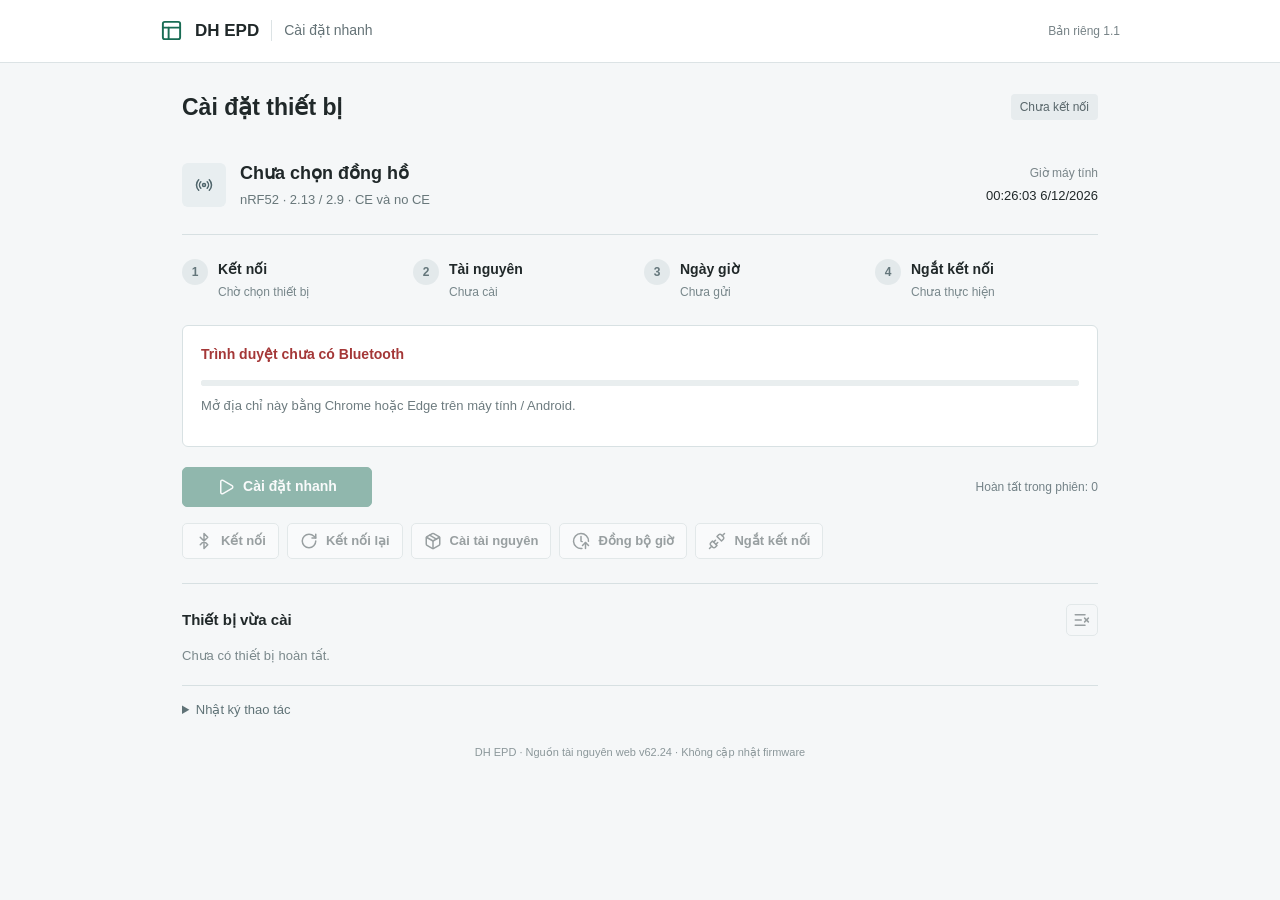
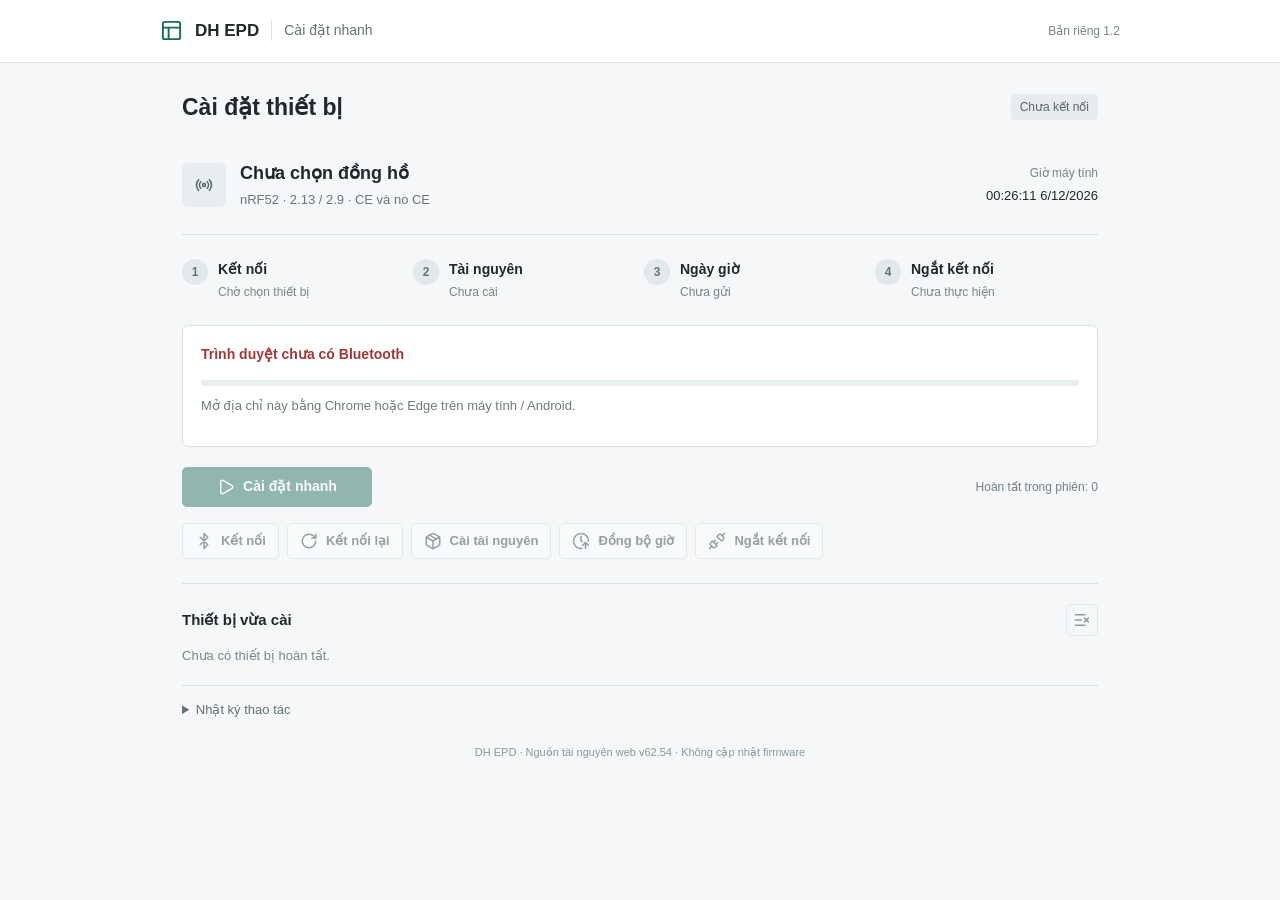
